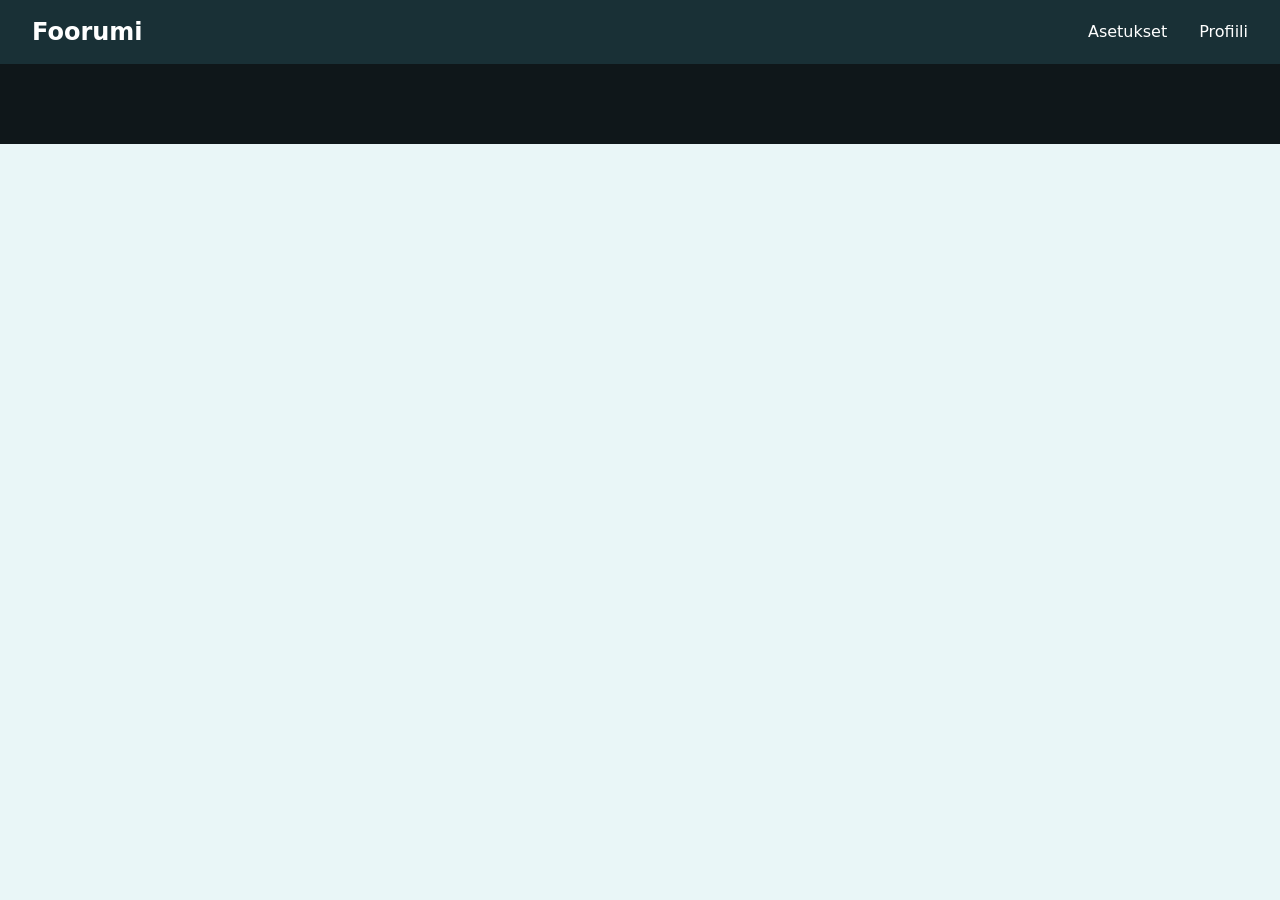
==== create_post.html @ 4d0deb68 "Added opening and closing of the sidebar." ====
<!DOCTYPE html>
<html lang="fi">

<head>
    <link rel="stylesheet" href="css/style.css">
    <meta charset="UTF-8">
    <meta name="viewport" content="width=device-width, initial-scale=1.0">
    <title>Foorumi</title>
</head>

<body>
    <header class="body-header">
        <nav>
            <h1 class="navbar-button">
                <a href="index.html" >Foorumi</a>
            </h1>
        </nav>
        <nav>
            <a href="index.html" class="navbar-button hover-button" >Asetukset</a>
            <a href="profile.html" class="navbar-button hover-button">Profiili</a>
        </nav>
    </header>
    <main class="main-content">

    </main>
    <footer>

    </footer>
</body>
</html>
---- css/style.css ----
h1,h2,h3,h4,h5,p{
    margin:0;
}
a{
    color: inherit;     
    text-decoration: none;
}
ul {
    padding:0;
    list-style:none;
}

body{
    padding:0px;
    margin:0px;
    background-color:#e9f6f7;
    font-family: system-ui, -apple-system, "Segoe UI", Roboto, sans-serif;
    line-height:1.6;
}
.body-header {
    position:sticky;
    top:0;
    z-index:50;
    display:flex;
    justify-content: space-between;
    background-color:#193036;
    margin:0;
    padding-inline: 1rem;
    min-height:4rem;
    color:#eef2fa;
}
.main-index {
    display : grid;
    grid-template-columns: 250px 1fr;
    gap: 1.5rem;
    max-width: 1100px;
    margin-inline:auto;
    align-items: start;
    margin-top:1rem;
    color:#0c241f;

}

.sidebar {
    box-sizing:border-box;
    padding:1rem;
    position:fixed;
    top:4rem;
    left:0;
    bottom:0;
    width: max(220px, calc((100vw - 900px) / 2));
    z-index:1;
    background:white;
    border-right:solid 1px rgb(200, 200, 200);

    transform: translateX(0);
    transition: transform 0.25s ease;
}
.sidebar.closed{
    transform: translateX(-100%);
    transition: transform 0.25s ease, visibility 0s linear 0.25s;
    visibility: hidden;
}

.posts-section{
    display:flex;
    flex-direction:column;
    background-color:#fafafa;
    min-height: 1200px;
    border: 1px solid rgb(135, 135, 135);
}
.posts-section > :last-child{
    margin-top:auto;
}
footer {
    position:relative;
    background-color:#0f171a;
    min-height:80px;
    z-index:100;
}
.page-picker {
    display:flex;
    gap: 0.25rem;
    justify-content: left;

}
.picker-bar{
    display:flex;
    justify-content:space-between;
    align-items:center;
    gap:1rem;
}

.posts-title{
    margin:1rem;
    margin-left:0px;
}
.posts-top {
    padding-inline:1rem;
}


.post-container{
    display:flex;
    gap:1rem;
    flex-direction:column;
}
.post {
    border:1px solid rgb(225,225,225);
    background-color:white;
    border-radius:10px;
    min-height:3rem;
    padding-inline:1rem;
    padding-top:0.5rem;
    display:flex;
    max-height:200px;
    justify-content:space-between;
    margin: 0 1rem;
}
hr{
    border:none;
    height:1px;
    background:rgb(200,200,200);
    margin:0 1rem;
}
.post-thumbnail-image{
    max-width: 200px;
    max-height:200px;
    height: auto;
    width:auto;
    border-radius: 10px;
}

.post:hover{
    background-color: rgb(240,240,240);
}


header nav {
    color: white;
    display: flex;
    justify-content: space-between;
    align-items: stretch;
}

.menu-icon {
    width: 32px;
    height:32px;
}

.sidebar-button{
    background-color:inherit;
    border:none;
}

.sidebar-button:hover{
    cursor:pointer;
}

.navbar-button{
    display: flex;
    align-items: center;
    padding: 0 1rem;
}

.hover-button:hover{
    background-color:rgb(29, 111, 96);
}

.selected{
    text-decoration:underline;
    text-decoration-color:rgb(244, 168, 46);
    text-decoration-thickness: 2px;
    text-underline-offset:6px;
    background-color:rgb(29, 111, 96);
}

.main-content {
    max-width: 900px;
    margin-inline:auto;
    color:#0c241f;
}
.profile-section{
    display:flex;
    flex-direction:column;
    background-color:#ffffff;
    min-height: 1200px;
    border: 1px solid rgb(135, 135, 135)
}

.profile-header {
    display: flex;
}

.profile-header-content {
    flex: 1;
    contain: size;          
    display: flex;
    flex-direction: column; 
    overflow: hidden;
}
    


.profile-header-text{
    flex: 1;                
    min-height: 0;            
    display: flex;
    flex-direction: column;   
    flex-wrap: wrap;          
    align-content: flex-start;
    align-items: flex-start;
    overflow-x: auto;

}
.profile-header-cell{
    display: flex;
    align-items:flex-start;
    margin-right:1rem;
    padding:0;
    gap:0.25rem;
}

.profile-picture{
    height:200px;
    width:200px;
}

.profile-main-content{
    background-color:#f2f2f2;
    height:1000px;
}

.profile-article{
    margin:1rem;
    background-color:white;
    border-radius:10px;
    padding: 0 1rem 1rem 1rem;
    max-height: 400px;
    overflow-y: scroll;
    box-shadow: 0 2px 8px rgba(0, 0, 0, 0.2);
}


.profile-article-header{
    position:sticky;
    background-color:white;
    color:black;
    z-index: 10;
    top:0;
    scrollbar-width: thin;
}


.me-section-image{
    max-width: 100%;
    max-height:350px;
}

.post-header{
    display:flex;
    justify-content:space-between;
    padding:1rem;
}

.post-image{
    max-width:400px;
    max-height:400px;
    height:auto;
    width:auto;
    border-radius:10px;
}

.post-video{
    max-width:400px;
    max-height:600px;
    height:auto;
    width:auto;
    border-radius:10px;
}

.button {
    display: inline-block;
    padding: 0.5rem 0.5rem;
    border: 1px solid black;
    background: white;
    color: inherit;
    text-decoration: none;
    cursor: pointer;
}

.post-top-content{
    display:flex;

}

.post-profile-picture{
    max-width:50px;
    max-height:50px;
    height: auto;
    width:auto;
}

.comment-section{
    padding:2rem;
    background-color:#f2f2f2;
}
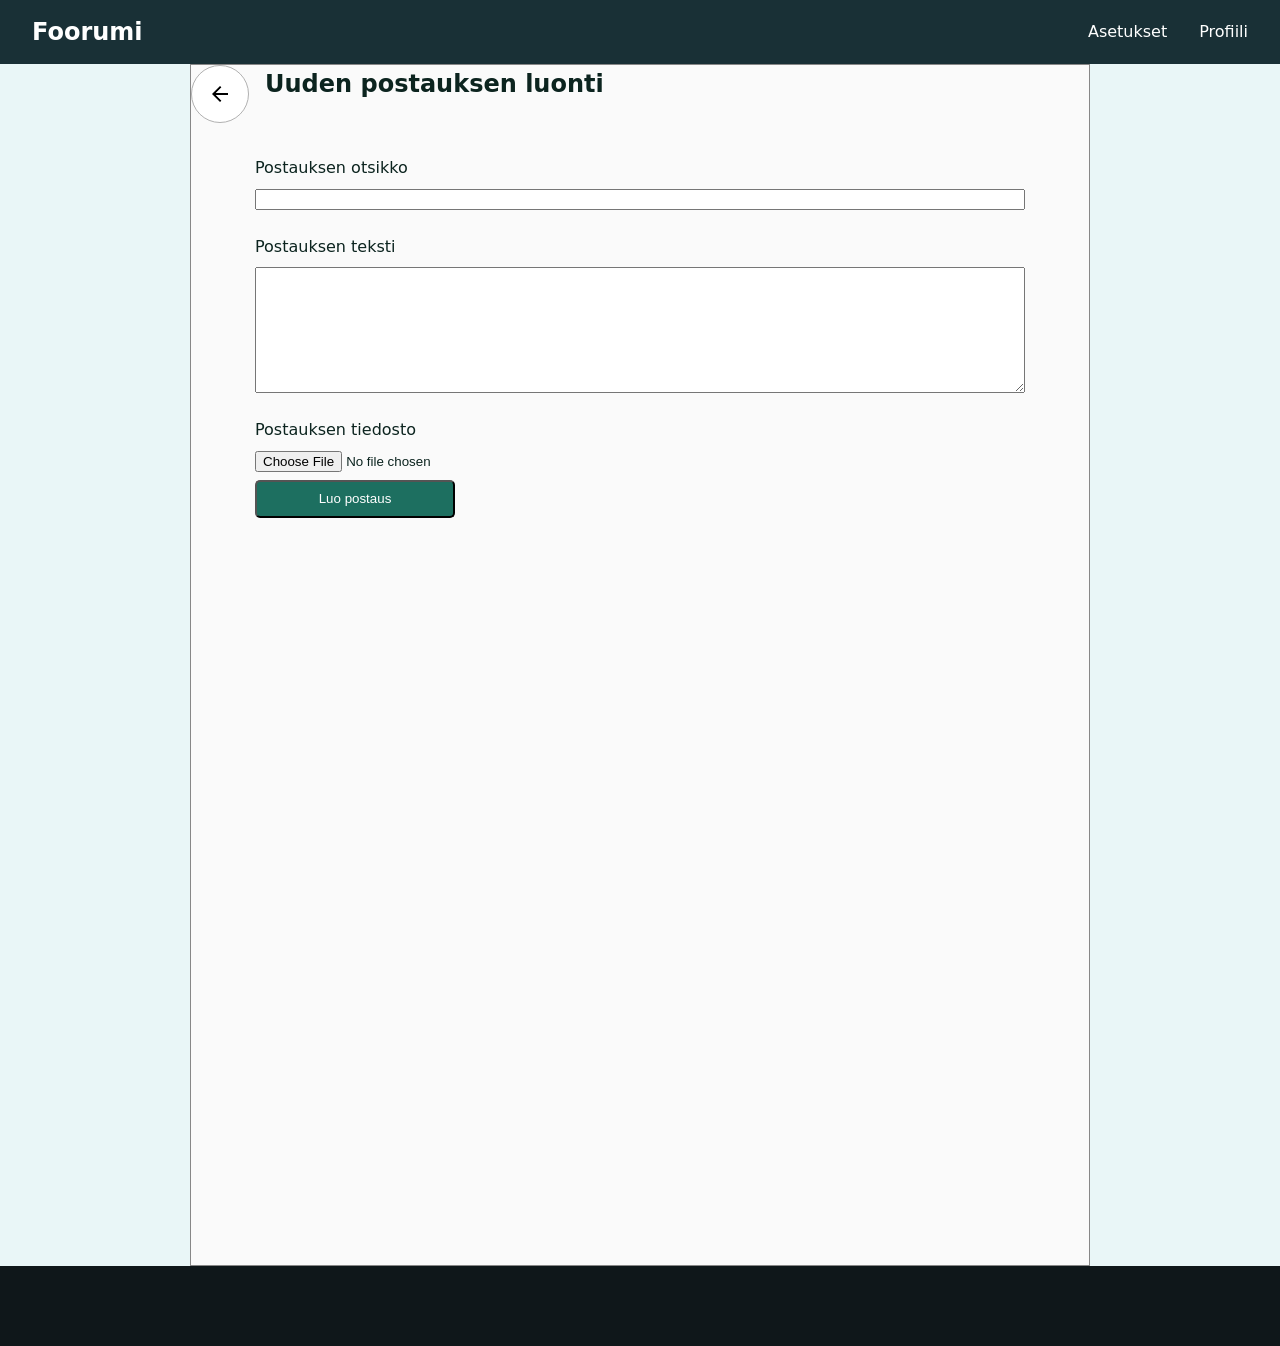
==== commit 297cf4ac: "From lisätty uudelle .html sivulle create_post.html. Napeille uutta tyyliä." ====
--- a/create_post.html
+++ b/create_post.html
@@ -21,7 +21,25 @@
         </nav>
     </header>
     <main class="main-content">
+        <section class="create-post-section">
+            <div class="create-post-top">
+                <a href="index.html" class="back-btn hover-button"><img src="images/icons/back.png" alt="" width="24" height="24"></a>
+                <h2>Uuden postauksen luonti</h2>
+            </div>
 
+            <form action="/submit" method="post" class="create-post-form">
+                <label for="title">Postauksen otsikko</label>
+                <input type="text" id="title" name="post-title" required>
+                    
+                <label for="message">Postauksen teksti</label>
+                <textarea id="message" name="message" rows="8"></textarea>
+
+                <label for="file">Postauksen tiedosto</label>
+                <input type="file" id="file" name="file">
+
+                <button type="submit" class="btn hover-button-alt">Luo postaus</button>
+            </form>
+        </section>
     </main>
     <footer>
 
--- a/css/style.css
+++ b/css/style.css
@@ -1,4 +1,4 @@
-h1,h2,h3,h4,h5,p{
+h1,h2,h3,h4,h5,p, img{
     margin:0;
 }
 a{
@@ -16,6 +16,10 @@
     background-color:#e9f6f7;
     font-family: system-ui, -apple-system, "Segoe UI", Roboto, sans-serif;
     line-height:1.6;
+}
+
+label {
+    margin-top:1rem;
 }
 .body-header {
     position:sticky;
@@ -61,6 +65,23 @@
     transition: transform 0.25s ease, visibility 0s linear 0.25s;
     visibility: hidden;
 }
+.create-post-section{
+    background-color:#fafafa;
+    min-height: 1200px;
+    border: 1px solid rgb(135, 135, 135);
+}
+.create-post-top{
+    display:flex;
+    flex-direction:row;
+    gap:1rem;
+}
+
+.create-post-form{
+    display:flex;
+    flex-direction:column;
+    gap:0.5rem;
+    padding:1rem 4rem;
+}
 
 .posts-section{
     display:flex;
@@ -72,6 +93,34 @@
 .posts-section > :last-child{
     margin-top:auto;
 }
+
+.btn {
+    display: inline-block;
+    padding: 0.6rem 1.2rem;
+    background-color:rgb(29, 111, 96);
+    color: white;
+    text-decoration: none;
+    border-radius: 5px;
+    cursor: pointer;
+    max-width:200px;
+}
+
+.back-btn {
+    display: inline-block;
+    padding: 1rem 1rem;
+    background-color:rgb(255, 255, 255);
+    color: white;
+    text-decoration: none;
+    border-radius: 100px;
+    border: 1px solid rgb(177, 177, 177);
+    cursor: pointer;
+}
+
+.back-btn img{
+    display:block;
+}
+
+
 footer {
     position:relative;
     background-color:#0f171a;
@@ -165,6 +214,10 @@
 
 .hover-button:hover{
     background-color:rgb(29, 111, 96);
+}
+
+.hover-button-alt:hover{
+    background-color:rgb(28, 66, 59);
 }
 
 .selected{
@@ -279,15 +332,7 @@
     border-radius:10px;
 }
 
-.button {
-    display: inline-block;
-    padding: 0.5rem 0.5rem;
-    border: 1px solid black;
-    background: white;
-    color: inherit;
-    text-decoration: none;
-    cursor: pointer;
-}
+
 
 .post-top-content{
     display:flex;
